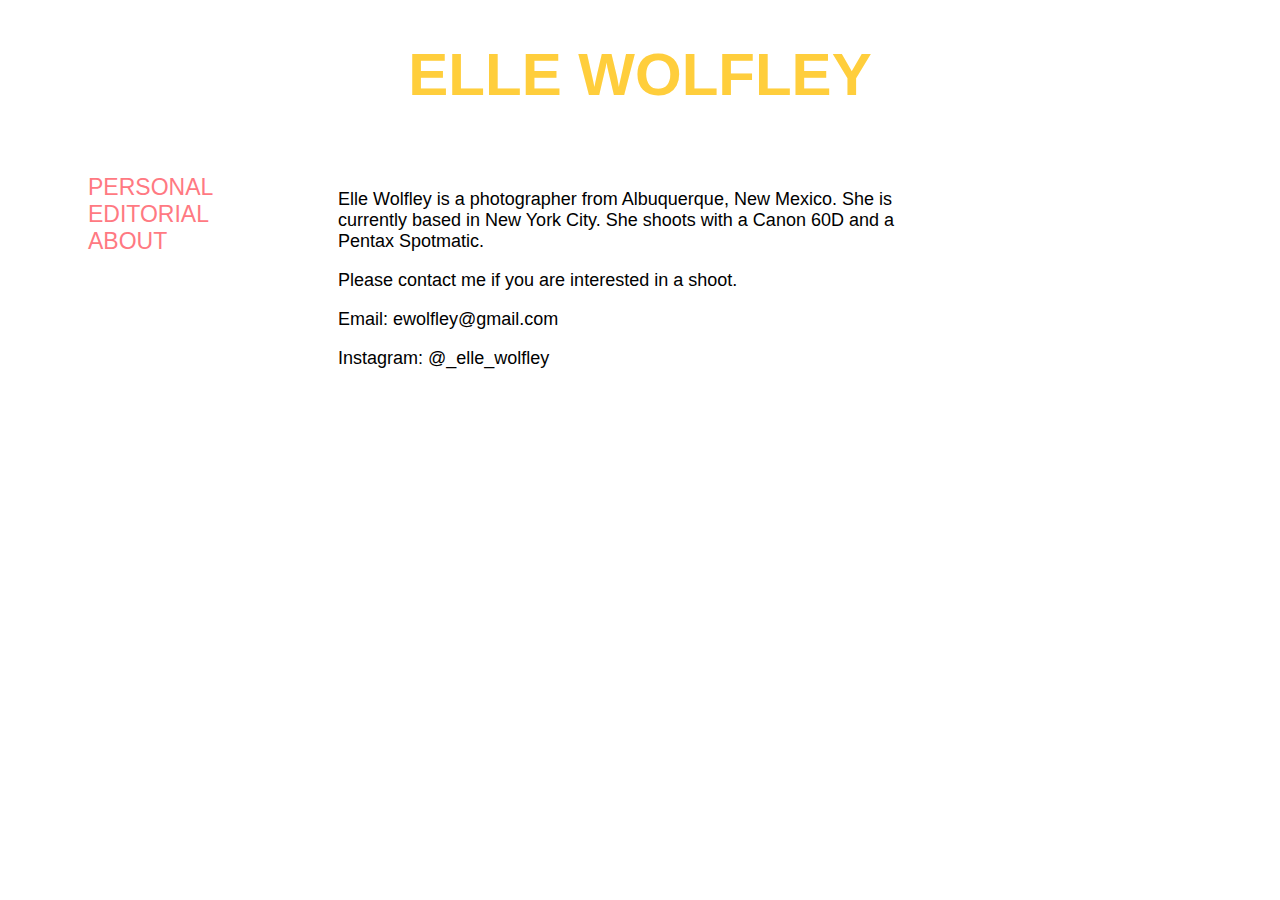
==== about.html @ 1d9aa7d4 "Everything Import 1" ====
<!DOCTYPE html>
<html>
<head>
	<title>about</title>
	<link rel="stylesheet" type="text/css" href="style.css">
</head>
<body>
	<h1 class= "title">ELLE WOLFLEY</h1>
	<menu>
		<ul class="menu">
			<a href="personal.html"><li id="personal">PERSONAL</li></a>
			<a href="editorial.html"><li id="editorial">EDITORIAL</li></a>
			<a href="about.html"><li id="about">ABOUT</li></a>
		</ul>
	</menu>

	<div>
		<p class="text">Elle Wolfley is a photographer from Albuquerque, New Mexico. She is currently based in New York City. She shoots with a Canon 60D and a Pentax Spotmatic.</p>
		<p class="text2"> Please contact me if you are interested in a shoot.</p>
		<p class="text2">Email: ewolfley@gmail.com</p>
		<p class="text2"> Instagram: @_elle_wolfley</p>
	</div>

</body>
</html>
---- style.css ----
body {
	background-color: white;
}

.title { 
	font-family: Helvetica;
	font-size: 60px;
	color: #ffce3c;
	text-align: center;
}

.menu a {
	list-style: none;
	font-family: Helvetica;
	font-size: 23px;
	display: block;
	width: 100%;
	text-decoration: none;
	color: #FF7982;
}

menu {
	width: 15%;
	display: inline-block;
	float: left;
	margin-top: 25px;
}

.slider img {
	width: 76%;
	margin-left: 15px;
	display: inline-block;
}

.slider2 {
	margin-right: 30px;
}

.slider2 img {
	width: 76%;
	margin-left: 15px;
	display: inline-block;
}

.slider2 #cam {
	width: 25.1%;
}

.slider2 #cam2 {
	width: 25.1%;
}

.slider2 #cam3 {
	width: 24%;
}


.text {
	font-family: Helvetica;
	font-size:18px;
	margin-left: 330px;
	margin-right: 330px;
	margin-top: 80px;
}  

.text2 {
	font-family: Helvetica;
	font-size:18px;
	margin-left: 330px;
	margin-right: 330px;
}

img.resize {
	max-width: 34%;
	display: block;
    margin-left: auto;
    margin-right: auto;
    width: 50%;
}

img.resize2 {
	max-width: 100%;
	display: block;
    margin-left: auto;
    margin-right: auto;
    margin-top: 70px; 
}

#settitle {
	font-family: Helvetica;
	margin-left: 268px;
}

a #settitle {
	text-decoration: none;
	color: black;
}

a:hover #settitle {
	color: #FF7982;
}

.slider3 img {
	width: 76%;
	display: inline-block;
}

.slider3 {
	margin-left: 268px;
}

.slider3 #riley {
	width: 30%;
}

.slider3 #couple {
	width: 30%;
	margin-left: 15px;
}

.slider3 #sarah {
	width: 30%;
	margin-left: 15px;
}

.slider4 img {
	width: 43%;
	display: inline-block;
}

.slider4 {
	margin-left: 268px;
}

.slider4 #gabriela {
	width: 43%;
}

.slider4 #amadi {
	margin-left: 15px;
	width: 46.3%;
}
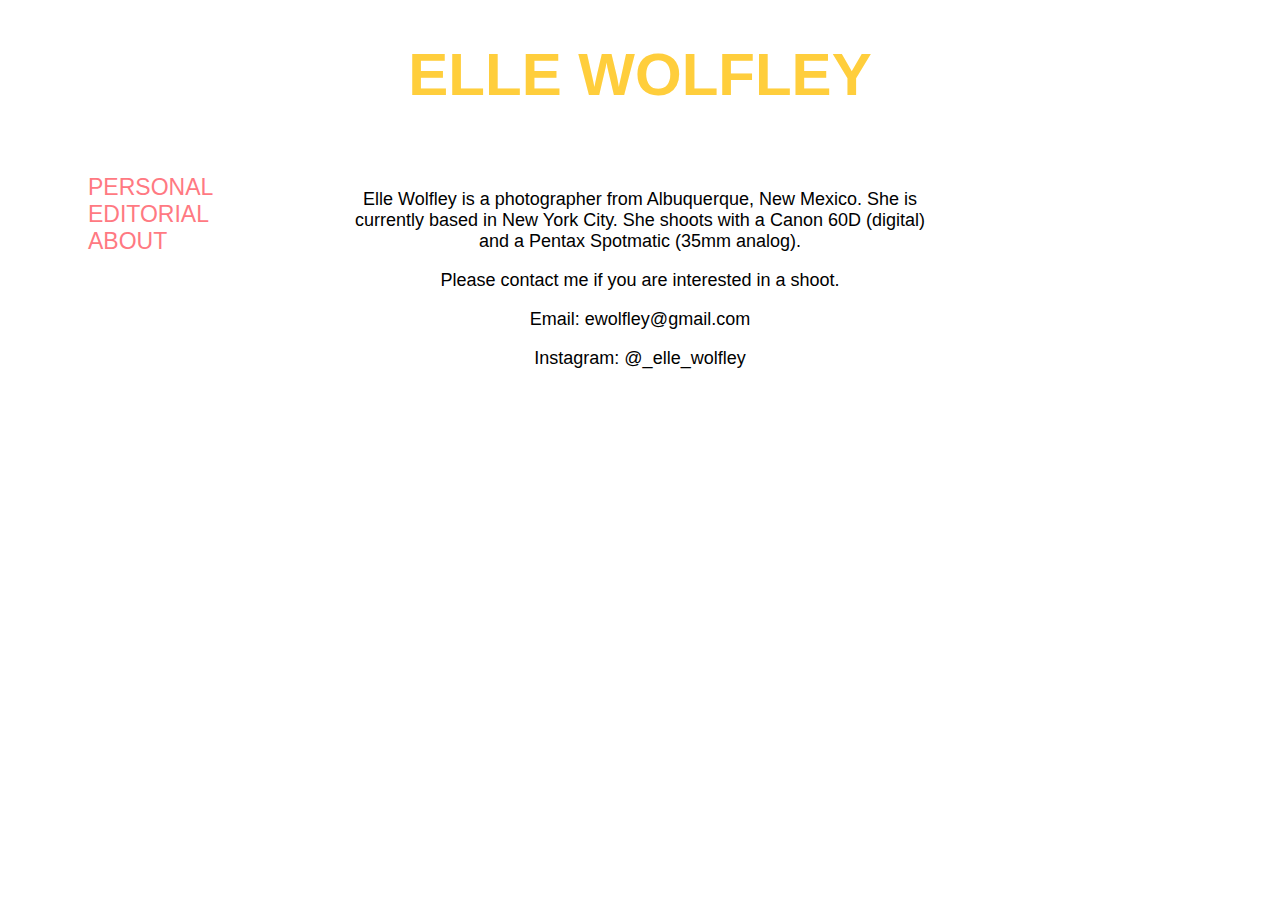
==== commit d217d83d: "new1" ====
--- a/about.html
+++ b/about.html
@@ -5,7 +5,7 @@
 	<link rel="stylesheet" type="text/css" href="style.css">
 </head>
 <body>
-	<h1 class= "title">ELLE WOLFLEY</h1>
+	<a href="index.html"><h1 class= "title">ELLE WOLFLEY</h1></a>
 	<menu>
 		<ul class="menu">
 			<a href="personal.html"><li id="personal">PERSONAL</li></a>
@@ -15,7 +15,7 @@
 	</menu>
 
 	<div>
-		<p class="text">Elle Wolfley is a photographer from Albuquerque, New Mexico. She is currently based in New York City. She shoots with a Canon 60D and a Pentax Spotmatic.</p>
+		<p class="text">Elle Wolfley is a photographer from Albuquerque, New Mexico. She is currently based in New York City. She shoots with a Canon 60D (digital) and a Pentax Spotmatic (35mm analog).</p>
 		<p class="text2"> Please contact me if you are interested in a shoot.</p>
 		<p class="text2">Email: ewolfley@gmail.com</p>
 		<p class="text2"> Instagram: @_elle_wolfley</p>
--- a/style.css
+++ b/style.css
@@ -7,6 +7,10 @@
 	font-size: 60px;
 	color: #ffce3c;
 	text-align: center;
+}
+
+a {
+	text-decoration: none;
 }
 
 .menu a {
@@ -61,6 +65,7 @@
 	margin-left: 330px;
 	margin-right: 330px;
 	margin-top: 80px;
+	text-align: center;
 }  
 
 .text2 {
@@ -68,6 +73,7 @@
 	font-size:18px;
 	margin-left: 330px;
 	margin-right: 330px;
+	text-align: center;
 }
 
 img.resize {
@@ -84,6 +90,14 @@
     margin-left: auto;
     margin-right: auto;
     margin-top: 70px; 
+}
+
+img.resize3 {
+	max-width: 100%;
+	display: block;
+    margin-left: auto;
+    margin-right: auto;
+    width: 80%;
 }
 
 #settitle {
@@ -140,3 +154,17 @@
 	margin-left: 15px;
 	width: 46.3%;
 }
+
+.slider5 {
+	margin-left: 268px;
+	margin-top: 15px;
+}
+
+.slider5 img{
+	width: 91%;
+	display: inline-block;
+}
+
+.slider5 #tipton {
+
+}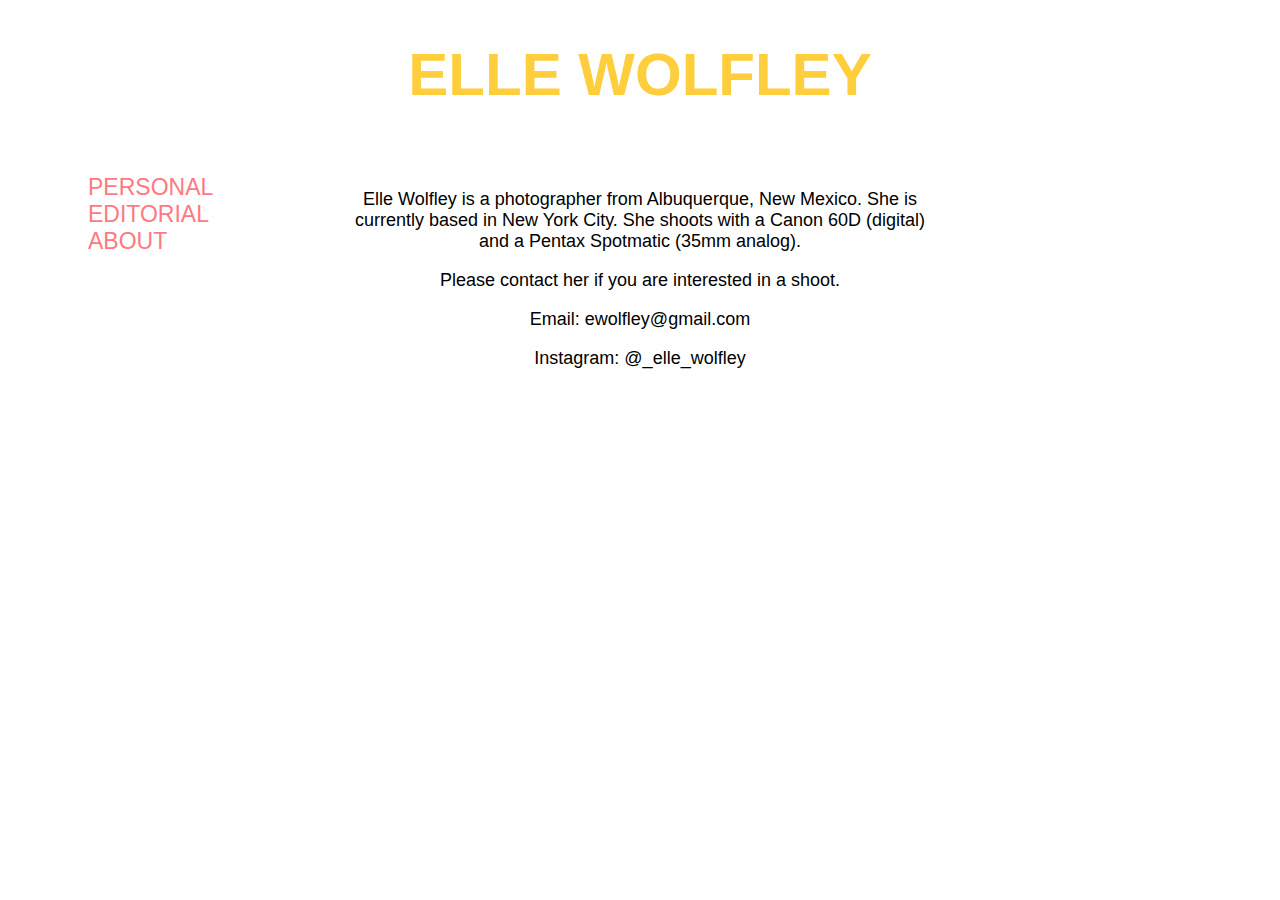
==== commit 4a1ee3db: "new2" ====
--- a/about.html
+++ b/about.html
@@ -16,7 +16,7 @@
 
 	<div>
 		<p class="text">Elle Wolfley is a photographer from Albuquerque, New Mexico. She is currently based in New York City. She shoots with a Canon 60D (digital) and a Pentax Spotmatic (35mm analog).</p>
-		<p class="text2"> Please contact me if you are interested in a shoot.</p>
+		<p class="text2"> Please contact her if you are interested in a shoot.</p>
 		<p class="text2">Email: ewolfley@gmail.com</p>
 		<p class="text2"> Instagram: @_elle_wolfley</p>
 	</div>
